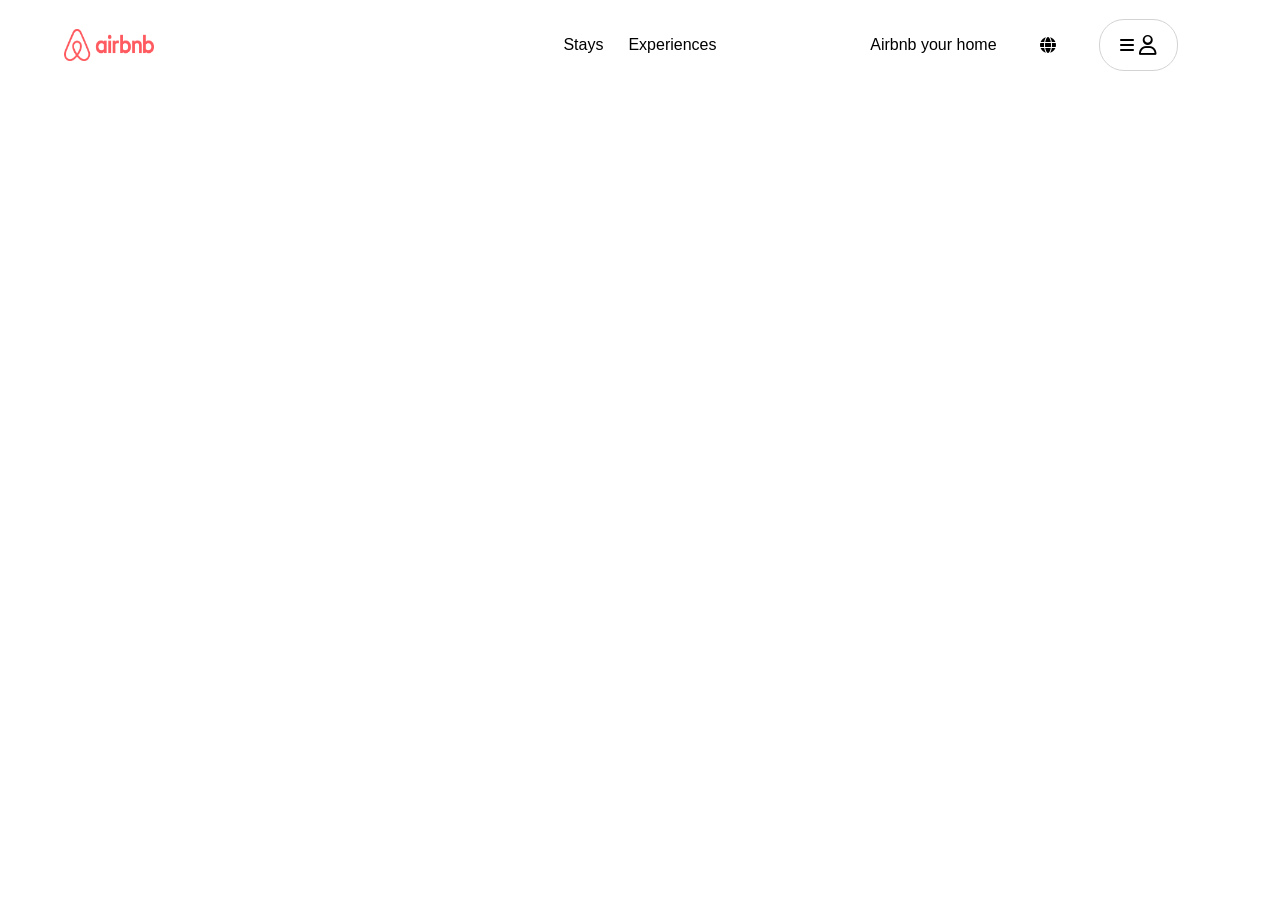
==== AIRBNB/index.html @ f1e12aee "Add files via upload" ====
<!DOCTYPE html>
<html lang="en">
  <head>
    <meta charset="UTF-8" />
    <meta name="viewport" content="width=device-width, initial-scale=1.0" />
    <title>AIRBNB</title>
    <link rel="stylesheet" href="./style.css" />
    <link
      rel="stylesheet"
      href="https://cdnjs.cloudflare.com/ajax/libs/font-awesome/6.6.0/css/all.min.css"
      integrity="sha512-Kc323vGBEqzTmouAECnVceyQqyqdsSiqLQISBL29aUW4U/M7pSPA/gEUZQqv1cwx4OnYxTxve5UMg5GT6L4JJg=="
      crossorigin="anonymous"
      referrerpolicy="no-referrer"
    />
  </head>
  <body>
    <div class="main-container">
      <header class="head">
        <article>
          <aside class="aside-demo a1">
            <img
              src="./Images/Airbnb_Logo_Bélo.svg.png"
              alt="logo"
              height="32px"
              width="90px"
            />
          </aside>

          <aside class="aside-demo a2">
            <ul>
              <li class="hv">Stays</li>
              <li class="hv">Experiences</li>
            </ul>
          </aside>
          <aside class="aside-demo a3">
            <span>Airbnb your home</span>
            <i class="fa-solid fa-globe"></i>

            <div class="display">
              <i class="fa-solid fa-bars"></i>
              <i class="fa-regular fa-user"></i>
            </div>
          </aside>
        </article>
      </header>
    </div>
  </body>
</html>
---- AIRBNB/style.css ----
* {
  padding: 0;
  margin: 0;
  box-sizing: border-box;
}

body {
  font-family: Airbnb Cereal VF, Circular, -apple-system, BlinkMacSystemFont,
    Roboto, Helvetica Neue, sans-serif;
}

.main-container {
  width: 100%;
}

.head {
  width: 100%;
  height: 90px;
}

.head > article {
  width: 90%;
  margin: 0 auto;
  height: 90px;
  display: flex;
  flex-direction: row !important;
}

.aside-demo {
  width: 33.33%;
}

.a1 {
  display: flex;
  align-items: center;
}

.a2 > ul {
  height: 90px;
  display: flex;
  align-items: center;
  justify-content: center;
  list-style: none;
  gap: 25px;
}

.a3 {
  display: flex;
  align-items: center;
  justify-content: center;
  gap: 25px;
}

.fa-globe {
  border: 1px solid white;
  padding: 15px 17px;
}

.fa-globe:hover {
  border: 1px solid white;
  border-radius: 25px;
  background: rgb(245, 245, 245);
  cursor: pointer;
}

.display {
  border: 1px solid lightgrey;
  padding: 15px 20px;
  border-radius: 25px;
  display: flex;
  gap: 5px;
  align-items: center;
}

.fa-user {
  font-size: 20px;
}

.display:hover {
  box-shadow: 0px 2px 4px lightgrey;
  cursor: pointer;
}
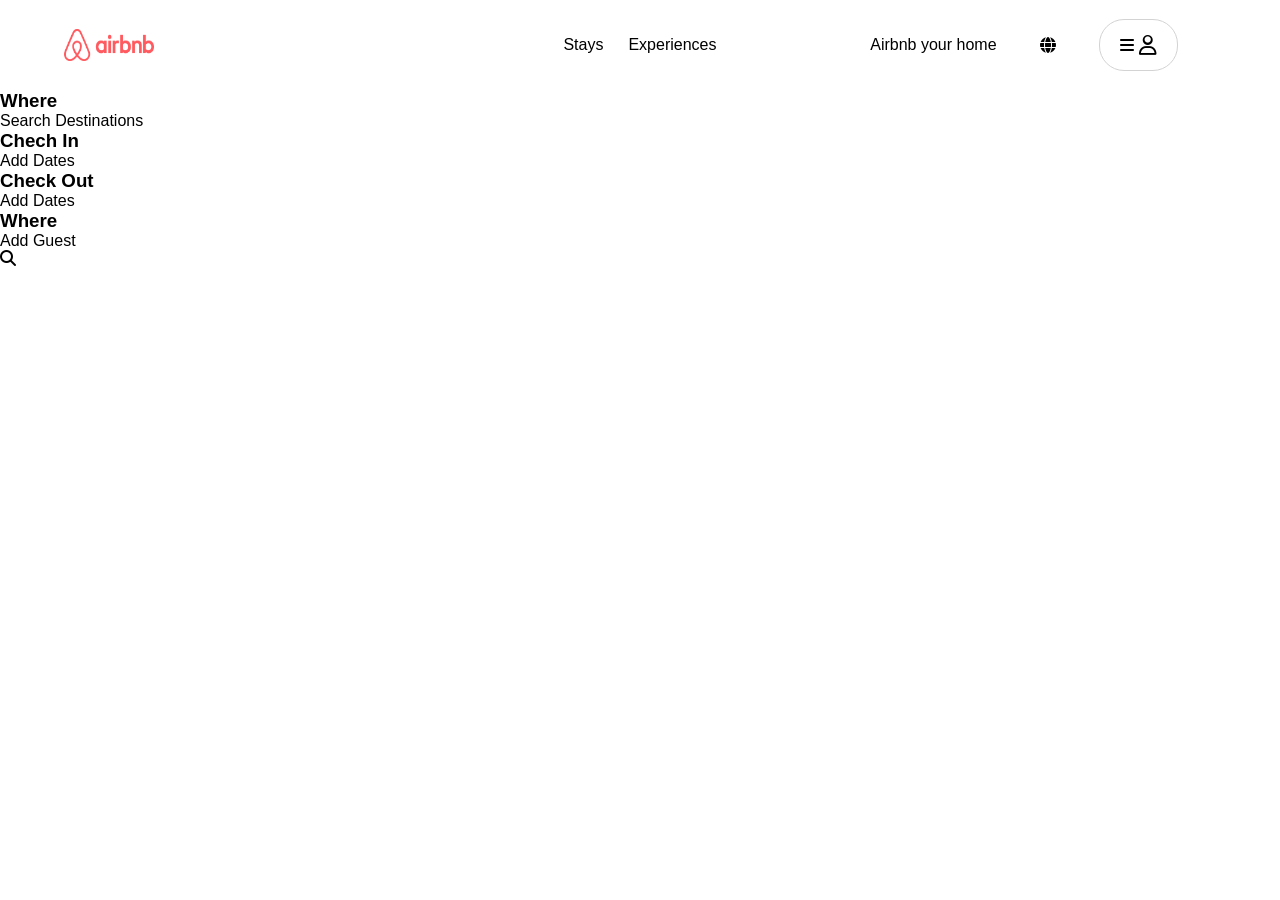
==== commit 1eb3b5f7: "Update index.html" ====
--- a/AIRBNB/index.html
+++ b/AIRBNB/index.html
@@ -43,6 +43,36 @@
           </aside>
         </article>
       </header>
+
+      <section class="sub-container1">
+        <article>
+          <div class="display-container">
+            <aside class="demo-a a11">
+              <h3>Where</h3>
+              <p>Search Destinations</p>
+            </aside>
+
+            <aside class="demo-a a12">
+              <h3>Chech In</h3>
+              <p>Add Dates</p>
+            </aside>
+
+            <aside class="demo-a a13">
+              <h3>Check Out</h3>
+              <p>Add Dates</p>
+            </aside>
+
+            <aside class="demo-a a14">
+              <div>
+                <h3>Where</h3>
+                <p>Add Guest</p>
+              </div>
+              <i class="fa-solid fa-magnifying-glass"></i>
+            </aside>
+
+          </div>
+        </article>
+      </section>
     </div>
   </body>
 </html>
